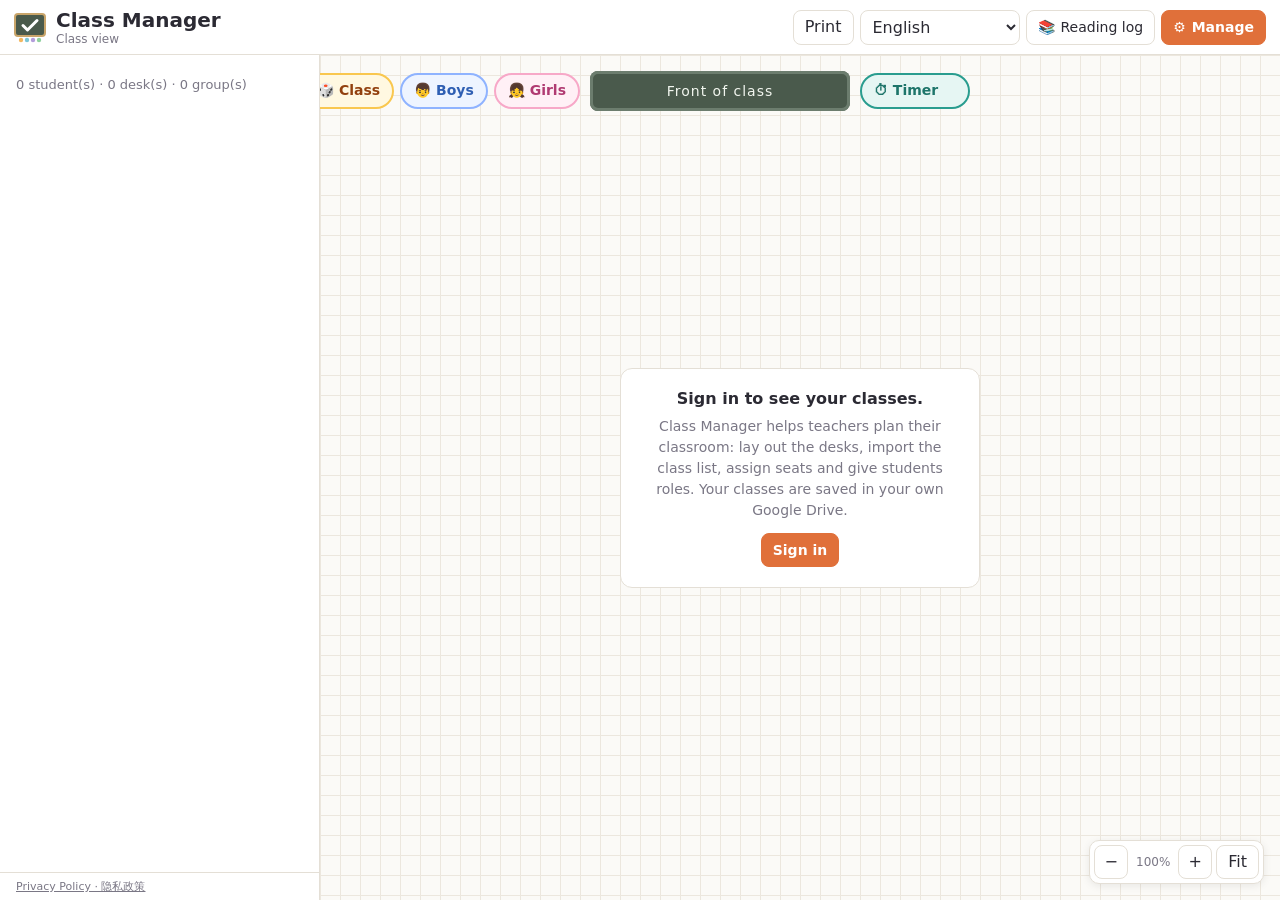
==== index.html @ 42b8cb2b "Android app: 'watch an ad to support' button (AdMob rewarded ad, test IDs) Co-Authored-By: Claude Op" ====
<!doctype html>
<html lang="zh-Hans">
<head>
  <!-- Google tag (gtag.js) -->
  <script async src="https://www.googletagmanager.com/gtag/js?id=G-LVJJ4GY9FC"></script>
  <script>
    window.dataLayer = window.dataLayer || [];
    function gtag(){dataLayer.push(arguments);}
    gtag('js', new Date());
    gtag('config', 'G-LVJJ4GY9FC');
  </script>
  <meta charset="utf-8">
  <meta name="viewport" content="width=device-width, initial-scale=1">
  <title>Class Manager</title>
  <link rel="icon" href="favicon.svg" type="image/svg+xml">
  <link rel="manifest" href="manifest.webmanifest">
  <link rel="apple-touch-icon" href="icons/maskable-192.png">
  <meta name="theme-color" content="#4a5a4b">
  <link rel="stylesheet" href="style.css?v=20261123a">
</head>
<body class="view-page">
  <header class="top">
    <div class="brand">
      <img class="logo" src="favicon.svg" alt="" width="32" height="32">
      <div><b id="brandName">Class Manager</b><small id="brandSub"></small></div>
    </div>
    <h1 id="classTitle" class="class-title view-title"></h1>
    <select id="classSel" class="cloud-only" aria-label="Class" hidden></select>
    <div class="tools">
      <button id="btnPrint"><span></span></button>
      <select id="langSel" aria-label="Language">
        <option value="en">English</option>
        <option value="zh">中文</option>
        <option value="ms">Bahasa Melayu</option>
        <option value="ta">தமிழ்</option>
      </select>
      <a id="lnkSupport" class="navbtn support" href="#" hidden>❤ <span></span></a>
      <a id="lnkReading" class="navbtn" href="readlog.html">📚 <span></span></a>
      <a id="lnkAdmin" class="navbtn primary" href="admin.html">⚙ <span></span></a>
    </div>
  </header>

  <main>
    <aside class="panel">
      <div id="side" class="side"></div>
      <footer class="foot"><a href="privacy.html">Privacy Policy · 隐私政策</a></footer>
    </aside>

    <section id="mobileMain" class="mobile-main"></section>

    <section class="stage-wrap">
      <h1 id="printTitle" class="print-title"></h1>
      <div id="stage" class="stage">
        <div id="sizer" class="sizer"><div id="board" class="board"></div></div>
      </div>
      <div id="award" class="award" role="dialog" hidden></div>
      <div id="emptyNote" class="empty-note" hidden><b></b><p></p><a id="emptySignIn" class="navbtn primary" href="login.html?next=index.html" hidden></a></div>
      <div class="zoom">
        <button id="zoomOut" class="icon" aria-label="Zoom out">−</button>
        <span id="zoomVal">100%</span>
        <button id="zoomIn" class="icon" aria-label="Zoom in">+</button>
        <button id="zoomFit"></button>
      </div>
    </section>
  </main>

  <script src="js/mobile.js?v=20261122i"></script>
  <script src="js/inapp.js?v=20261123a"></script>
  <script src="js/config.js?v=20261122i"></script>
  <script src="js/i18n.js?v=20261123a"></script>
  <script src="js/auth.js?v=20261122i"></script>
  <script src="js/sheetio.js?v=20261122i"></script>
  <script src="js/cloud.js?v=20261122i"></script>
  <script src="js/points.js?v=20261122i"></script>
  <script src="js/reading.js?v=20261122i"></script>
  <script src="js/store.js?v=20261122i"></script>
  <script src="js/layout.js?v=20261122i"></script>
  <script src="js/live.js?v=20261122i"></script>
  <script src="js/classtools.js?v=20261122i"></script>
  <script src="js/view.js?v=20261123a"></script>
</body>
</html>
---- style.css ----
:root {
  --bg: #f5f2ec;
  --panel: #ffffff;
  --ink: #2b2a33;
  --muted: #7a7785;
  --line: #e4dfd6;
  --accent: #e0703a;
  --accent-ink: #fff;
  --floor: #fbfaf7;
  --grid: #ece7de;
  --boy: #3d7fd9;
  --girl: #d9488f;
  --danger: #c8443a;
  --ok: #2f8a57;
  --warn: #b7791f;
  --radius: 10px;
  font-family: system-ui, -apple-system, "Segoe UI", "PingFang SC", "Hiragino Sans GB", "Microsoft YaHei", "Noto Sans SC", "Noto Sans Tamil", "Nirmala UI", "Latha", "Tamil Sangam MN", sans-serif;
  color: var(--ink);
}
* { box-sizing: border-box; }
html, body { height: 100%; margin: 0; }
body { background: var(--bg); display: flex; flex-direction: column; overflow: hidden; }
button, input, select, textarea { font: inherit; color: inherit; }
button {
  border: 1px solid var(--line); background: #fff; border-radius: 8px; padding: 6px 11px; cursor: pointer;
  display: inline-flex; align-items: center; gap: 6px; line-height: 1.25; min-height: 34px;
}
button:hover:not(:disabled) { border-color: #cbbfae; background: #fffaf3; }
button:disabled { opacity: .45; cursor: default; }
button.primary { background: var(--accent); color: var(--accent-ink); border-color: var(--accent); font-weight: 600; }
button.primary:hover:not(:disabled) { background: #cf6230; }
button.danger { color: var(--danger); }
button.ghostbtn { border-style: dashed; }
button.icon { min-width: 34px; justify-content: center; padding: 4px 8px; }
button.link { border: none; background: none; padding: 2px 4px; min-height: 0; color: var(--ink); text-decoration: underline dotted; }
kbd { font-size: 11px; color: var(--muted); border: 1px solid var(--line); border-radius: 4px; padding: 0 4px; }
input[type=text], input[type=password], input:not([type]), input[type=number], select, textarea {
  border: 1px solid var(--line); border-radius: 8px; padding: 6px 8px; background: #fff; min-height: 34px;
}
textarea { width: 100%; resize: vertical; }
:focus-visible { outline: 2px solid var(--accent); outline-offset: 1px; }

/* header */
.top {
  display: flex; align-items: center; gap: 14px; padding: 8px 14px; background: var(--panel);
  border-bottom: 1px solid var(--line); flex-wrap: wrap;
}
.brand { display: flex; align-items: center; gap: 10px; }
.brand b { font-size: 20px; display: block; white-space: nowrap; }
.brand small { color: var(--muted); font-size: 12px; display: block; }
.logo { display: block; width: 32px; height: 32px; flex: none; }
.class-title { flex: 1 1 140px; max-width: 320px; font-weight: 600; }
.zipbtn {
  display: inline-flex; align-items: center; gap: 4px; min-height: 34px; padding: 6px 11px; border-radius: 8px;
  border: 1px dashed #cbbfae; background: #fffaf3; color: var(--ink); text-decoration: none; font-size: 14px; white-space: nowrap;
}
.mdo { position: fixed; inset: 0; background: rgba(0,0,0,.5); display: flex; align-items: center; justify-content: center; z-index: 2000; padding: 16px; }
.mdo[hidden] { display: none; }
.mdc {
  background: linear-gradient(135deg, #fef3c7, #ffedd5); border: 4px solid #f9c74f; border-radius: 16px; padding: 24px;
  width: 100%; max-width: 420px; max-height: 90vh; overflow-y: auto; box-shadow: 0 12px 40px rgba(0,0,0,.25);
}
.mdc h3 { margin: 4px 0 10px; text-align: center; color: #92400e; font-size: 20px; }
.mdc p { margin: 0 0 8px; line-height: 1.55; }
.mdc ol { margin: 0 0 16px; padding-left: 22px; line-height: 1.7; }
.mdc ol li.note { list-style: none; margin-left: -22px; margin-top: 8px; font-size: 13px; color: var(--muted); }
.mdicon { font-size: 2.4rem; text-align: center; }
.mdbtns { display: flex; gap: 8px; justify-content: center; flex-wrap: wrap; }
.mdbtn {
  display: inline-flex; align-items: center; gap: 6px; padding: 8px 18px; border-radius: 999px; font-weight: 700;
  border: 3px solid #4b5563; background: #6b7280; color: #fff; text-decoration: none; cursor: pointer; font-size: 15px; min-height: 0;
}
.mdbtn:hover:not(:disabled) { background: #4b5563; border-color: #374151; }
.mdbtn.primary { background: #2a9d8f; border-color: #1e756a; }
.mdbtn.primary:hover { background: #1e756a; border-color: #1e756a; }
.zipbtn { cursor: pointer; }
.zipbtn:hover { border-color: var(--accent); color: var(--accent); }
.tools { display: flex; gap: 6px; margin-left: auto; flex-wrap: wrap; }

main { flex: 1; display: flex; min-height: 0; }

/* side panel */
.panel { width: 370px; flex: none; background: var(--panel); border-right: 1px solid var(--line); display: flex; flex-direction: column; min-height: 0; }
.tabs { display: grid; grid-template-columns: repeat(5, 1fr); border-bottom: 1px solid var(--line); }
.tab { border: none; border-radius: 0; border-bottom: 3px solid transparent; flex-direction: column; gap: 2px; padding: 8px 4px; font-size: 13px; background: none; }
.tab b { width: 20px; height: 20px; border-radius: 50%; background: var(--line); font-size: 12px; display: grid; place-items: center; }
.tab.active { border-bottom-color: var(--accent); font-weight: 600; }
.tab.active b { background: var(--accent); color: #fff; }
.side { flex: 1; overflow-y: auto; padding: 4px 16px 16px; }
.side section { padding: 12px 0; border-bottom: 1px solid var(--line); }
.side section:last-child { border-bottom: none; }
.side h3 { font-size: 14px; margin: 0 0 8px; display: flex; gap: 8px; align-items: baseline; }
.side h3 em { font-style: normal; font-weight: 400; color: var(--accent); font-size: 13px; }
.side h4 { font-size: 13px; margin: 10px 0 6px; color: var(--muted); }
.hint { color: var(--muted); font-size: 13px; margin: 4px 0 8px; line-height: 1.5; }
.hint.small, .small { font-size: 12px; }
.muted { color: var(--muted); font-size: 12px; }
.btnrow { display: flex; flex-wrap: wrap; gap: 6px; margin-top: 8px; }
.formrow { display: flex; flex-wrap: wrap; gap: 10px; margin: 6px 0; align-items: center; font-size: 13px; }
.formrow input[type=number] { width: 64px; margin-left: 4px; }
label.radio, label.check { display: flex; gap: 6px; align-items: flex-start; font-size: 14px; margin: 4px 0; cursor: pointer; }
label.radio input, label.check input { margin-top: 3px; }
.filebtn { position: relative; overflow: hidden; border: 1px dashed #cbbfae; border-radius: 8px; padding: 6px 11px; cursor: pointer; font-size: 14px; background: #fffaf3; }
.filebtn input { position: absolute; inset: 0; opacity: 0; cursor: pointer; }
.addrow { display: flex; gap: 6px; margin: 8px 0; }
.addrow input { flex: 1; min-width: 0; }
.spacer { flex: 1; }
.msg { margin-top: 8px; padding: 8px 10px; border-radius: 8px; font-size: 13px; line-height: 1.45; background: #f1efe9; }
.msg.ok { background: #e6f4ec; color: var(--ok); }
.msg.warn { background: #fbf0dc; color: #8a5a12; }
.msg.info { background: #e9f1fb; color: #2c5d99; }
.foot { font-size: 11px; color: var(--muted); padding: 6px 16px; border-top: 1px solid var(--line); }

ul.slist, ul.glist, ul.clist, ul.rlist { list-style: none; margin: 0; padding: 0; }
.slist li, .glist li, .clist li, .rlist li { display: flex; align-items: center; gap: 6px; padding: 4px 0; flex-wrap: wrap; font-size: 14px; }
.slist li { border-bottom: 1px dashed #efebe4; }
.slist button.icon, .glist button.icon, .clist button.icon, .rlist button.icon { min-height: 28px; min-width: 28px; padding: 2px 6px; border-color: transparent; background: none; color: var(--muted); }
.slist button.icon:hover, .clist button.icon:hover, .rlist button.icon:hover, .glist button.icon:hover { border-color: var(--line); }
.swatch { width: 14px; height: 14px; border-radius: 4px; }
.seated { color: var(--ok); font-size: 13px; }
.clist li { background: #faf8f4; border-radius: 8px; padding: 6px 8px; margin-bottom: 6px; }
.clist li.bad { background: #fdecea; }
.okmark { color: var(--ok); }
.cons-form { display: grid; gap: 6px; }
.cons-form select { width: 100%; }

.gbtn { min-height: 26px; min-width: 26px; padding: 0; justify-content: center; border-radius: 50%; font-size: 13px; font-weight: 700; }
.gbtn.gM { color: var(--boy); border-color: #b8cff2; background: #eef4fd; }
.gbtn.gF { color: var(--girl); border-color: #f2bcd7; background: #fdf0f6; }
.gbtn.gU { color: var(--muted); border-style: dashed; }

.chips { display: flex; flex-wrap: wrap; gap: 6px; }
.chip {
  display: inline-block; padding: 4px 10px; border-radius: 999px; background: #f1ede6; border: 1px solid #e3ddd2;
  cursor: grab; user-select: none; touch-action: none; font-size: 14px; max-width: 100%; overflow: hidden; text-overflow: ellipsis; white-space: nowrap;
}
.chip.gM { background: #eef4fd; border-color: #c9dbf5; }
.chip.gF { background: #fdf0f6; border-color: #f3cde0; }
.chip.picked { outline: 3px solid var(--accent); outline-offset: 1px; }
body[data-tab="layout"] .chip { cursor: default; }
.badge { display: inline-block; font-size: 11px; padding: 1px 7px; border-radius: 999px; background: #fff3d6; color: #8a5a12; border: 1px solid #f1d899; white-space: nowrap; }
.toggles { display: flex; flex-wrap: wrap; gap: 6px; }
.toggle.on { background: #fff3d6; border-color: #e5b94f; font-weight: 600; }
.picked-card { background: #fffaf3; margin: 8px -16px 0; padding: 12px 16px !important; }
dl.summary { margin: 0; display: grid; grid-template-columns: auto 1fr; gap: 6px 10px; font-size: 14px; }
dl.summary dt { font-weight: 600; }
dl.summary dd { margin: 0; display: flex; flex-wrap: wrap; gap: 4px; align-items: center; }
[data-dropzone="unseat"].drop-hover { background: #fff3e8; box-shadow: inset 0 0 0 2px var(--accent); border-radius: 8px; }

/* stage / floor */
.stage-wrap { flex: 1; position: relative; min-width: 0; min-height: 0; display: flex; flex-direction: column; }
.stage { flex: 1; min-height: 0; overflow: auto; background: var(--bg); }
.sizer { position: relative; }
.board {
  position: absolute; left: 0; top: 0; transform-origin: 0 0; background-color: var(--floor);
  background-image: linear-gradient(var(--grid) 1px, transparent 1px), linear-gradient(90deg, var(--grid) 1px, transparent 1px);
  background-size: 20px 20px; user-select: none;
}
.board.layout-mode { touch-action: none; cursor: crosshair; }
.front {
  position: absolute; top: 16px; height: 40px; border-radius: 8px; background: #4a5a4c; color: #f1f5ee;
  display: grid; place-items: center; font-size: 14px; letter-spacing: 1px; pointer-events: none;
  box-shadow: inset 0 0 0 3px #6c7d6e;
}
.desk {
  position: absolute; width: 100px; height: 64px; border-radius: 8px; background: #fff;
  border: 2px solid #c9c1b4; box-shadow: 0 2px 0 rgba(0,0,0,.06);
  display: flex; flex-direction: column; align-items: center; justify-content: center; gap: 2px; padding: 4px;
  text-align: center; overflow: hidden; touch-action: none;
}
.desk.grouped { border-color: var(--gc); background: color-mix(in srgb, var(--gc) 14%, #fff); }
.layout-mode .desk { cursor: move; }
.seat-mode .desk { cursor: pointer; }
.desk.sel { box-shadow: 0 0 0 3px var(--accent), 0 4px 10px rgba(0,0,0,.12); z-index: 2; }
.dragging .desk.sel { opacity: .85; }
.desk.empty::after { content: ''; width: 26px; height: 6px; border-radius: 3px; background: #e3ddd2; }
.desk.gM .dname { color: #1f4f96; }
.desk.gF .dname { color: #9b2463; }
.desk.gM::before, .desk.gF::before { content: ''; position: absolute; left: 0; top: 0; bottom: 0; width: 5px; }
.desk.gM::before { background: var(--boy); }
.desk.gF::before { background: var(--girl); }
.dname { font-size: 14px; font-weight: 600; line-height: 1.15; word-break: break-word; display: -webkit-box; -webkit-line-clamp: 2; -webkit-box-orient: vertical; overflow: hidden; }
.dname.long { font-size: 12px; }
.dname.xlong { font-size: 10.5px; }
.dbadges { display: flex; gap: 2px; flex-wrap: wrap; justify-content: center; max-height: 18px; overflow: hidden; }
.dbadges .badge { font-size: 10px; padding: 0 5px; }
.desk.picked { box-shadow: 0 0 0 4px var(--accent); z-index: 2; }
.desk.broken { border-color: var(--danger) !important; border-style: dashed; }
.desk.drop-hover { box-shadow: 0 0 0 4px #ffb27a; transform: scale(1.04); z-index: 3; }
.gframe { position: absolute; border-radius: 12px; border: 2px dashed var(--gc); background: color-mix(in srgb, var(--gc) 8%, transparent); pointer-events: none; }
.glabel {
  position: absolute; height: 22px; padding: 1px 9px; border-radius: 6px 6px 0 0; font-size: 12px; font-weight: 600;
  background: var(--gc); color: #2b2a33; white-space: nowrap;
}
.layout-mode .glabel { cursor: move; }
.seat-mode .glabel { pointer-events: none; }
.marquee { position: absolute; border: 1.5px dashed var(--accent); background: rgba(224,112,58,.08); pointer-events: none; z-index: 5; }
.ghost {
  position: fixed; z-index: 1000; pointer-events: none; transform: translate(-50%, -120%);
  background: #fff; border: 2px solid var(--accent); border-radius: 999px; padding: 5px 12px; font-weight: 600;
  box-shadow: 0 6px 16px rgba(0,0,0,.18); white-space: nowrap;
}
.ghost.gM { border-color: var(--boy); } .ghost.gF { border-color: var(--girl); }
body.name-dragging, body.name-dragging * { cursor: grabbing !important; }

.zoom { position: absolute; right: 16px; bottom: 16px; display: flex; gap: 4px; align-items: center; background: #fff; border: 1px solid var(--line); border-radius: 10px; padding: 4px; box-shadow: 0 2px 8px rgba(0,0,0,.08); }
.zoom span { font-size: 12px; min-width: 42px; text-align: center; color: var(--muted); }
.print-title { display: none; }

/* page links, signed-in user */
a.brand { color: inherit; text-decoration: none; }
.navbtn {
  display: inline-flex; align-items: center; gap: 6px; min-height: 34px; padding: 6px 11px; border-radius: 8px;
  border: 1px solid var(--line); background: #fff; color: var(--ink); text-decoration: none; font-size: 14px; white-space: nowrap;
}
.navbtn:hover { border-color: #cbbfae; background: #fffaf3; }
.navbtn.primary { background: var(--accent); color: var(--accent-ink); border-color: var(--accent); font-weight: 600; }
.navbtn.primary:hover { background: #cf6230; }
.user { display: flex; align-items: center; gap: 6px; }
.user .muted { font-size: 13px; white-space: nowrap; }

/* sign-in / create account */
body.page-scroll { overflow: auto; }
.auth-main { flex: 1; display: flex; align-items: flex-start; justify-content: center; padding: 40px 16px; }
.auth-card {
  width: 100%; max-width: 380px; background: var(--panel); border: 1px solid var(--line); border-radius: 14px;
  padding: 24px; display: flex; flex-direction: column; gap: 14px; box-shadow: 0 4px 18px rgba(0,0,0,.05);
}
.auth-card h2 { margin: 0 0 4px; font-size: 20px; }
.field { display: flex; flex-direction: column; gap: 4px; font-size: 14px; font-weight: 600; }
.field[hidden] { display: none; }
.field input { width: 100%; font-weight: 400; }
.field .hint { margin: 0; font-weight: 400; }
button.wide { width: 100%; justify-content: center; min-height: 40px; }
.auth-card button.link { align-self: center; color: var(--accent); }
.auth-card .msg { margin: 0; }
.auth-card > .hint { margin: 0; text-align: center; }

/* class view (index.html) */
.view-title { margin: 0; font-size: 18px; flex: 1 1 180px; max-width: none; overflow: hidden; text-overflow: ellipsis; white-space: nowrap; }
.view-page .board .desk { cursor: default; }
.view-title:empty { display: none; }
.view-page .panel { width: 320px; }
.chip.static { cursor: default; }
ul.vgroups { list-style: none; margin: 0; padding: 0; display: grid; gap: 10px; }
.vgname { display: flex; align-items: center; gap: 6px; font-weight: 600; font-size: 14px; margin-bottom: 6px; }
.empty-note {
  position: absolute; top: 50%; left: 50%; transform: translate(-50%, -50%); text-align: center; max-width: 360px;
  background: var(--panel); border: 1px solid var(--line); border-radius: 12px; padding: 20px 24px;
}
.empty-note[hidden] { display: none; }
.empty-note p { margin: 8px 0 0; color: var(--muted); font-size: 14px; line-height: 1.5; }

/* Google Drive sync */
.cloudbar { display: none; align-items: center; gap: 6px; }
body.cloud-on .cloudbar { display: flex; }
#classSel { max-width: 200px; }
.sync { font-size: 12px; color: var(--muted); white-space: nowrap; }
.sync.saved { color: var(--ok); }
.sync.saved::before { content: '✓ '; }
.sync.error { color: var(--danger); }
.gbtn-wrap { display: flex; justify-content: center; min-height: 44px; }
.empty-note .navbtn { margin-top: 12px; }

/* small screens: panel goes below the floor */
@media (max-width: 820px) {
  main { flex-direction: column; }
  .panel { order: 2; width: auto; height: 46vh; border-right: none; border-top: 1px solid var(--line); }
  .top { gap: 6px; padding: 6px 10px; }
  .brand small { display: none; }
  .class-title { order: 3; max-width: none; flex-basis: 100%; min-height: 30px; padding: 3px 8px; }
  .tools { margin-left: 0; gap: 4px; }
  .navbtn { min-height: 30px; padding: 3px 7px; font-size: 13px; }
  .user .muted { display: none; }
  .view-page .panel { width: auto; }
  .tools button, .tools select, .zipbtn { min-height: 30px; padding: 3px 7px; font-size: 13px; }
  .zoom { right: 8px; bottom: 8px; }
  .zoom button { min-height: 28px; padding: 2px 8px; font-size: 13px; }
}

@media print {
  @page { size: landscape; margin: 10mm; }
  body { overflow: visible; background: #fff; height: auto; }
  .top, .panel, .zoom, .empty-note, .cloudbar { display: none !important; }
  main, .stage-wrap, .stage { display: block; overflow: visible; height: auto; background: #fff; }
  .print-title { display: block; font-size: 20px; margin: 0 0 8px; text-align: center; }
  .board { background: #fff !important; position: relative; }
  .desk, .glabel, .gframe, .front { -webkit-print-color-adjust: exact; print-color-adjust: exact; }
  .desk.sel, .desk.picked { box-shadow: none; }
  .desk.broken { border-style: solid; }
}
.gsign {
  align-self: center; gap: 10px; padding: 10px 22px; border-radius: 999px; border: 1px solid #dadce0; background: #fff;
  font-weight: 600; font-size: 15px; color: #3c4043; min-height: 44px;
}
.gsign:hover:not(:disabled) { background: #f8f9fa; border-color: #c6c9cc; }
/* privacy policy */
.doc { flex: 1; max-width: 760px; margin: 0 auto; padding: 24px 16px 48px; line-height: 1.65; }
.doc h1 { font-size: 24px; margin: 8px 0 4px; }
.doc h2 { font-size: 17px; margin: 22px 0 6px; }
.doc ul { padding-left: 22px; }
.doc a { color: var(--accent); }
.doc hr { border: none; border-top: 1px solid var(--line); margin: 36px 0; }
.auth-card .privacy { text-align: center; font-size: 12px; }
.auth-card .privacy a { color: var(--muted); }
.foot a { color: var(--muted); }

/* points */
ul.plist { list-style: none; margin: 0; padding: 0; display: grid; gap: 6px; }
.plist li { display: flex; align-items: center; gap: 6px; }
.plist .pname { flex: 1; min-width: 0; width: 0; }
.plist .ppts { width: 56px; flex: none; }
.plist button.icon.danger { flex: none; min-width: 28px; padding: 2px 6px; border-color: transparent; background: none; }
.ppts { width: 64px; text-align: center; }
.picon { font-size: 18px; line-height: 1; }
button.picon { min-width: 36px; padding: 2px 6px; }
.addrow .ppts { flex: none; }
ol.lboard { list-style: none; margin: 0; padding: 0; max-height: 320px; overflow-y: auto; }
.lboard li { display: flex; align-items: center; gap: 8px; padding: 5px 6px; border-radius: 8px; font-size: 14px; }
.lboard li:nth-child(odd) { background: #faf8f4; }
.lboard .rank { width: 22px; text-align: center; color: var(--muted); font-size: 12px; }
.lboard .tot { font-variant-numeric: tabular-nums; }
.lboard li.top1 { background: #fff3d6; } .lboard li.top1 .rank { color: #b7791f; }
.lboard li.top2 { background: #eef1f5; }
.lboard li.top3 { background: #f8ece3; }
ul.istats, ul.recent { list-style: none; margin: 0; padding: 0; display: grid; gap: 8px; font-size: 14px; }
.istats .muted { font-size: 12px; margin-top: 2px; }
.recent li { display: flex; align-items: center; gap: 8px; }
.recent button.icon { min-height: 26px; min-width: 26px; padding: 0 6px; border-color: transparent; background: none; color: var(--muted); }
.recent button.icon:hover { border-color: var(--line); }
.pos { color: var(--ok); } .neg { color: var(--danger); }

.view-page .board .desk:not(.empty) { cursor: pointer; }
.view-page .board .desk:not(.empty):hover { box-shadow: 0 0 0 3px rgba(224,112,58,.35); }
.dscore {
  position: absolute; top: -9px; right: -9px; min-width: 24px; height: 24px; padding: 0 6px; border-radius: 12px;
  background: var(--accent); color: #fff; font-size: 12px; font-weight: 700; display: grid; place-items: center;
  box-shadow: 0 1px 3px rgba(0,0,0,.2); font-variant-numeric: tabular-nums;
}
.dscore.neg { background: var(--danger); }
.fly { position: absolute; left: 50%; top: 0; transform: translate(-50%, 0); font-weight: 800; font-size: 22px; pointer-events: none; animation: fly 1.1s ease-out forwards; text-shadow: 0 1px 0 #fff; }
@keyframes fly { to { transform: translate(-50%, -48px); opacity: 0; } }
.award {
  position: absolute; z-index: 50; width: 280px; max-width: calc(100% - 16px); background: var(--panel); border: 1px solid var(--line);
  border-radius: 12px; box-shadow: 0 10px 30px rgba(0,0,0,.18); padding: 10px;
}
.award[hidden] { display: none; }
.award-head { display: flex; align-items: center; gap: 8px; margin-bottom: 8px; flex-wrap: wrap; }
.award-head b { flex: 1 1 auto; }
.award-head .muted { font-size: 12px; }
.award-head button.icon { min-height: 26px; min-width: 26px; padding: 0; border-color: transparent; }
.award-items { display: grid; gap: 6px; }
.award-items button { width: 100%; justify-content: flex-start; gap: 8px; min-height: 40px; }
.award-items button span:nth-child(2) { flex: 1; text-align: left; }
@media print { .dscore, .award, .fly { display: none !important; } }
.view-page .board .desk { overflow: visible; }
button.ptarget { flex: none; min-height: 30px; padding: 2px 8px; font-size: 12px; border-radius: 999px; background: #eef4fd; color: #2c5d99; border-color: #b8cff2; }
button.ptarget.grp { background: #fff3d6; color: #8a5a12; border-color: #f1d899; }
.view-page .board .glabel { pointer-events: auto; cursor: pointer; }
.view-page .board .glabel:hover { filter: brightness(.95); box-shadow: 0 0 0 3px rgba(224,112,58,.35); }

/* reading check-in */
.reading-main { flex: 1; display: grid; grid-template-columns: minmax(0, 1fr) 340px; gap: 16px; padding: 16px; align-items: start; max-width: 1280px; width: 100%; margin: 0 auto; }
.rcard { background: var(--panel); border: 1px solid var(--line); border-radius: 14px; padding: 16px; margin-bottom: 16px; }
.rcard h2 { font-size: 17px; margin: 0 0 6px; color: #6d3fc4; }
.empty-card { text-align: center; padding: 32px 20px; }
.empty-card p { color: var(--muted); line-height: 1.5; }
.rrow { display: flex; align-items: center; gap: 12px; flex-wrap: wrap; background: #faf8f4; border: 1px solid var(--line); border-radius: 12px; padding: 8px 10px; margin-top: 8px; }
.rname { display: flex; align-items: center; gap: 8px; min-width: 120px; }
.rav { width: 30px; height: 30px; border-radius: 50%; background: linear-gradient(135deg, #9b5de5, #f15bb5); color: #fff; display: inline-grid; place-items: center; font-weight: 700; font-size: 14px; flex: none; }
.rav.gM { background: linear-gradient(135deg, #5b8def, #3d7fd9); } .rav.gF { background: linear-gradient(135deg, #f17fb5, #d9488f); }
.rbooks { display: flex; gap: 4px; flex-wrap: wrap; flex: 1; }
.rbk { width: 34px; height: 34px; min-height: 0; padding: 0; justify-content: center; border-radius: 8px; border: 2px solid #e5e2dc; background: #f3f1ed; font-size: 15px; filter: grayscale(1); opacity: .55; transition: transform .15s; }
.rbk:hover:not(:disabled) { transform: scale(1.1); border-color: #fcd34d; background: #fff8e1; }
.rbk.on { background: linear-gradient(135deg, #fbbf24, #f97316); border-color: #f59e0b; filter: none; opacity: 1; }
.rbk.pop { animation: rpop .3s; } @keyframes rpop { 50% { transform: scale(1.25); } }
.rmed { background: #fef3c7; border: 1px solid #fcd34d; border-radius: 999px; padding: 3px 12px; color: #b45309; white-space: nowrap; font-size: 14px; }
.rsts { display: grid; grid-template-columns: repeat(2, 1fr); gap: 8px; margin-top: 8px; }
.rst { border-radius: 12px; padding: 10px; text-align: center; font-size: 12px; background: color-mix(in srgb, var(--c) 12%, #fff); color: var(--c); }
.rsn { font-size: 24px; font-weight: 800; }
ol.rrank { list-style: none; margin: 8px 0 0; padding: 0; display: grid; gap: 4px; }
.rrank li { display: flex; align-items: center; gap: 8px; padding: 6px 8px; border-radius: 8px; font-size: 14px; flex-wrap: wrap; }
.rrank li:nth-child(odd) { background: #faf8f4; }
.rrank .medal { width: 28px; text-align: center; }
.rrank .muted { font-size: 12px; }
#toast { position: fixed; top: 16px; left: 50%; transform: translate(-50%, -90px); background: #2a9d8f; color: #fff; padding: 10px 18px; border-radius: 999px; font-weight: 700; box-shadow: 0 6px 20px rgba(0,0,0,.15); transition: transform .3s; z-index: 2100; }
#toast.show { transform: translate(-50%, 0); }
@media (max-width: 900px) { .reading-main { grid-template-columns: 1fr; padding: 10px; } }
@media (max-width: 640px) {
  .rrow { display: grid; grid-template-columns: 1fr auto; gap: 8px; }
  .rbk { width: 100%; height: 30px; }
  .rbooks { display: grid; grid-template-columns: repeat(10, 1fr); grid-column: 1 / -1; grid-row: 2; gap: 3px; }
}

/* view page: lucky draw (left of the front) and timer (right of the front) */
.fside { position: absolute; top: 16px; height: 40px; display: flex; align-items: center; gap: 6px; }
.fleft { justify-content: flex-end; }
.fsbtn { height: 36px; padding: 0 12px; border-radius: 999px; font-size: 14px; font-weight: 700; white-space: nowrap; border: 2px solid #f9c74f; background: #fff8e1; color: #92400e; cursor: pointer; }
.fsbtn:hover { background: #fef3c7; transform: translateY(-1px); }
.fsbtn[data-fdraw="M"] { border-color: #8fb3ff; background: #eef4ff; color: #2f5fb3; }
.fsbtn[data-fdraw="F"] { border-color: #f7a8c8; background: #fff0f6; color: #b03a72; }
.fsbtn.ctimer { border-color: #2A9D8F; background: #e6f6f3; color: #1e756a; font-variant-numeric: tabular-nums; min-width: 110px; }
.fsbtn.ctimer.crun { background: linear-gradient(135deg, #2A9D8F, #457B9D); color: #fff; }
.cdone { animation: cblink 1s infinite; } @keyframes cblink { 50% { opacity: .4; } }
.fsbtn.ctimer.cdone { background: #E63946; border-color: #b72f3a; color: #fff; }
.ctcard { max-width: 440px; }
.cthead { display: flex; align-items: center; justify-content: space-between; gap: 8px; margin-bottom: 8px; }
.cthead h3 { margin: 0; text-align: left; }
.dshow { margin: 8px auto 6px; min-height: 120px; border-radius: 16px; background: #fff; border: 3px dashed #f9c74f; display: grid; place-items: center; padding: 12px; }
.dname-big { font-size: clamp(2rem, 9vw, 3.2rem); font-weight: 900; color: #1F2937; text-align: center; word-break: break-word; }
.dshow.rolling .dname-big { color: #9a8f80; }
.dshow.done { border-style: solid; animation: dpop .45s; }
.dshow.done.gM { border-color: #8fb3ff; } .dshow.done.gF { border-color: #f7a8c8; }
@keyframes dpop { 0% { transform: scale(.85); } 60% { transform: scale(1.06); } 100% { transform: scale(1); } }
.dnote { text-align: center; color: #92400e; font-size: 13px; min-height: 1.4em; }
.linkbtn { background: none; border: 0; color: #92400e; text-decoration: underline; cursor: pointer; font-size: 13px; padding: 0; min-height: 0; }
.mdbtn:disabled { opacity: .5; cursor: default; }
.cring { --p: 360deg; width: min(240px, 66vw); aspect-ratio: 1; margin: 8px auto 16px; border-radius: 50%; background: conic-gradient(#2A9D8F var(--p), #E5E7EB 0); display: flex; align-items: center; justify-content: center; }
.cdisp { width: 84%; aspect-ratio: 1; border-radius: 50%; background: #fff; display: flex; align-items: center; justify-content: center; font-size: clamp(2.4rem, 11vw, 3.4rem); font-weight: 900; color: #1F2937; font-variant-numeric: tabular-nums; animation: none; }
.cdisp.cdone { color: #E63946; font-size: clamp(1.8rem, 8vw, 2.4rem); animation: cblink 1s infinite; }
.crow { display: flex; justify-content: center; align-items: center; flex-wrap: wrap; gap: 6px; margin-bottom: 10px; }
.cnum { width: 72px; text-align: center; font-weight: 800; }
.cpre { border: 2px solid #2A9D8F; background: #CCFBF1; color: #1e756a; border-radius: 999px; padding: 4px 12px; font-weight: 700; min-height: 0; }
.cpre.on { background: #2A9D8F; color: #fff; }
@media print { .fside { display: none; } }

/* points statistics pop-up */
.sbtns { display: grid; grid-template-columns: repeat(3, 1fr); gap: 6px; }
.sbtns button { font-size: 12px; padding: 6px 4px; min-height: 34px; line-height: 1.25; justify-content: center; text-align: center; }
select.lbfilter { width: 100%; margin: 0 0 8px; }
.lboard li[data-prog] { cursor: pointer; }
.lboard li[data-prog]:hover { outline: 2px solid #f9c74f; }
.muted.small, .lboard .small { font-size: 12px; }
.statscard { max-width: min(920px, 96vw); background: #fffdf8; border-color: #f4a261; }
.stabs { display: flex; gap: 6px; flex-wrap: wrap; margin-bottom: 12px; }
.stabs button { border-radius: 999px; font-weight: 700; }
.stabs button.on { background: #f4a261; border-color: #e07b2e; color: #fff; }
ul.istats.big { gap: 10px; }
.istats.big li { display: flex; align-items: center; gap: 10px; background: #faf6ee; border-radius: 10px; padding: 8px 10px; }
.istats.big li > div { flex: 1; }
.istats.big .picon { font-size: 22px; }
.mtx { overflow: auto; max-height: 60vh; border: 1px solid var(--line); border-radius: 10px; background: #fff; }
.mtx table { border-collapse: collapse; font-size: 13px; min-width: 100%; }
.mtx th, .mtx td { padding: 6px 8px; text-align: center; border-bottom: 1px solid #f0ebe2; white-space: nowrap; }
.mtx th { position: sticky; top: 0; background: #fdf1e3; z-index: 1; font-size: 12px; }
.mtx th small { display: block; font-weight: 600; max-width: 90px; overflow: hidden; text-overflow: ellipsis; margin: 0 auto; }
.mtx td small { display: block; font-size: 11px; color: var(--muted); }
.mtx td.hasv { background: #fff7e0; font-weight: 700; }
.mtx td:first-child, .mtx th:first-child { position: sticky; left: 0; background: #fffaf2; text-align: left; z-index: 2; }
.mtx th:first-child { z-index: 3; background: #fdf1e3; }
.mtx .tcol { background: #eef8f6; font-weight: 800; }
.mtx tr.trow td { font-weight: 800; background: #f6f1e8; }
.proghead { display: flex; align-items: center; gap: 10px; margin-bottom: 10px; }
.proghead select { flex: 1; margin: 0; }
.scb { background: #fef3c7; border: 1px solid #fcd34d; color: #b45309; border-radius: 999px; padding: 4px 12px; white-space: nowrap; }

/* ---------- mobile version (html.mobile, set by js/mobile.js) ---------- */
.mobile-main { display: none; }
.mobile .view-page main > .panel, .mobile .view-page .stage-wrap { display: none; }
.mobile .view-page main { display: block; overflow-y: auto; }
.mobile .mobile-main { display: block; padding: 10px 12px 24px; max-width: 640px; margin: 0 auto; }
.mobile #btnPrint { display: none; }
.mcard { background: var(--panel); border: 1px solid var(--line); border-radius: 12px; padding: 16px; text-align: center; }
.mdraw { display: flex; gap: 6px; margin-bottom: 10px; }
.mdraw .fsbtn { flex: 1; padding: 0 6px; height: 42px; }
.mseg { display: flex; background: #efe9df; border-radius: 999px; padding: 3px; margin-bottom: 6px; }
.mseg button { flex: 1; border: 0; background: none; border-radius: 999px; font-weight: 700; min-height: 36px; }
.mseg button.on { background: #fff; box-shadow: 0 1px 3px rgba(0,0,0,.12); color: var(--accent); }
ul.mlist { list-style: none; margin: 0; padding: 0; display: grid; gap: 6px; }
.mlist > li { display: flex; align-items: center; gap: 10px; background: #fff; border: 1px solid var(--line); border-left: 5px solid #c9c1b4; border-radius: 10px; padding: 10px 12px; cursor: pointer; }
.mlist > li.gM { border-left-color: #3d7fd9; } .mlist > li.gF { border-left-color: #d9488f; }
.mlist > li:active { background: #fff7e0; }
.mgroups > li { border-left-color: var(--gc); background: color-mix(in srgb, var(--gc) 10%, #fff); }
.mgroups > li > div { flex: 1; min-width: 0; }
.mname { font-weight: 700; flex: 1; min-width: 0; overflow: hidden; text-overflow: ellipsis; white-space: nowrap; }
.mscore { min-width: 36px; text-align: center; background: var(--accent); color: #fff; border-radius: 999px; padding: 2px 8px; font-variant-numeric: tabular-nums; }
.mscore.neg { background: var(--danger, #c0392b); }
.mh { font-size: 14px; margin: 16px 0 6px; }
.mobile #award { position: fixed; left: 8px !important; right: 8px; top: auto !important; bottom: 8px; width: auto; max-width: none; max-height: 70vh; overflow-y: auto; z-index: 1500; box-shadow: 0 -6px 30px rgba(0,0,0,.25); }
.mobile .award-items button { min-height: 44px; }
/* reading log on a phone */
.mobile .reading-main { grid-template-columns: 1fr; padding: 8px; }
.mobile #readSide { display: none; }
.mread > li { display: block; padding: 0; cursor: default; border-left-width: 1px; }
.mrow { display: flex; align-items: center; }
.mname-btn { flex: 1; min-width: 0; display: flex; align-items: center; gap: 8px; border: 0; background: none; padding: 8px 10px; text-align: left; justify-content: flex-start; }
.mplus { width: 48px; height: 48px; margin: 4px 6px; border-radius: 50%; font-size: 26px; font-weight: 800; padding: 0; justify-content: center; background: linear-gradient(135deg, #fbbf24, #f97316); color: #fff; border: 0; flex: none; }
.mplus:active { transform: scale(.92); }
.mdetail { padding: 0 10px 10px; }
.mdetail .rbooks { display: grid; grid-template-columns: repeat(10, 1fr); gap: 3px; }
.mdetail .rbk { width: 100%; height: 30px; }
.mread > li.open { background: #fffaf0; }

/* 安卓应用里的「支持作者」按钮 */
.navbtn.support { color: #c2185b; }
.navbtn.support[hidden] { display: none; }
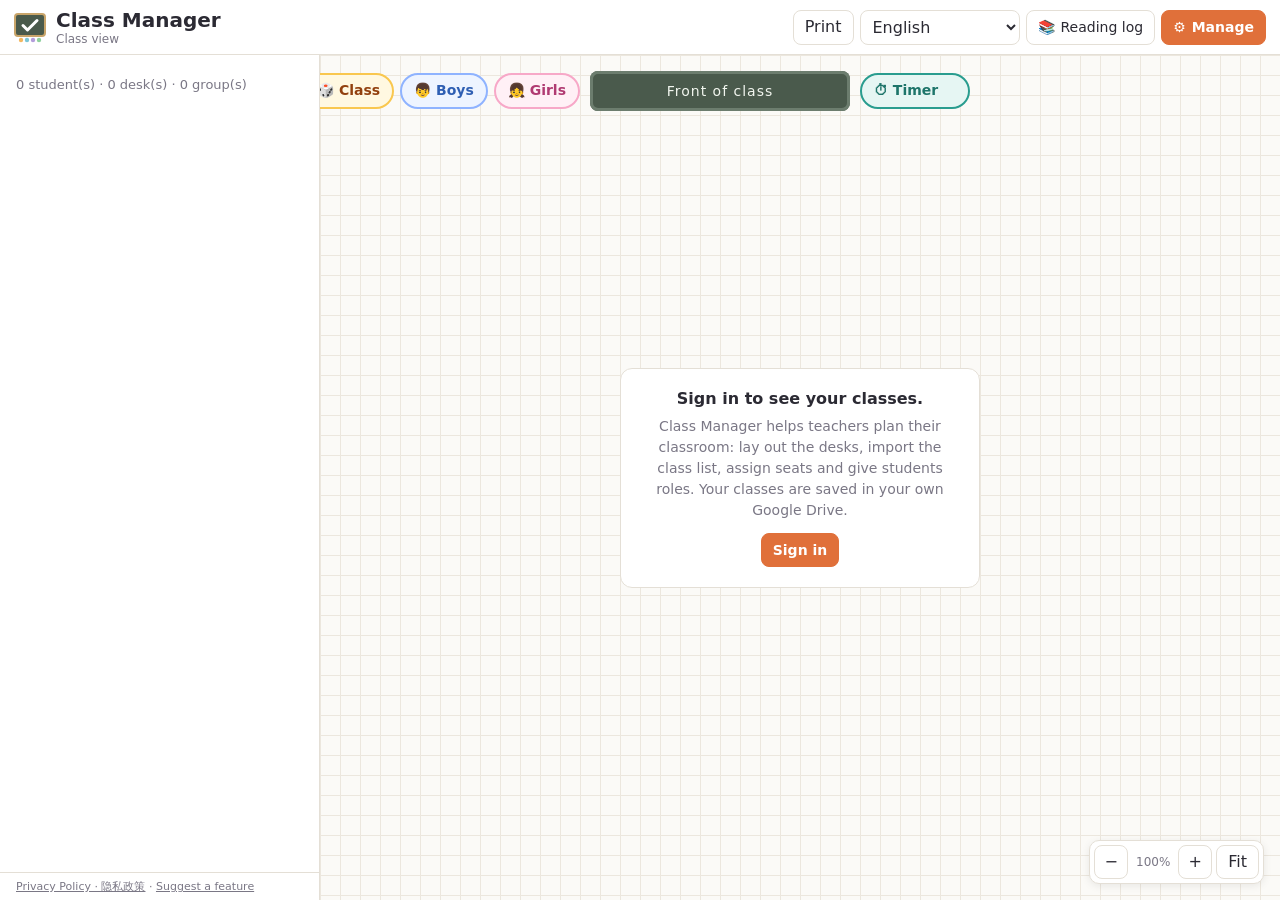
==== commit 988aed01: "Add a subtle feature request link Links to https://mrwengkb.github.io/FeatureReq/?app=classmanager  " ====
--- a/index.html
+++ b/index.html
@@ -16,7 +16,7 @@
   <link rel="manifest" href="manifest.webmanifest">
   <link rel="apple-touch-icon" href="icons/maskable-192.png">
   <meta name="theme-color" content="#4a5a4b">
-  <link rel="stylesheet" href="style.css?v=20261123a">
+  <link rel="stylesheet" href="style.css?v=20261126d">
 </head>
 <body class="view-page">
   <header class="top">
@@ -43,7 +43,7 @@
   <main>
     <aside class="panel">
       <div id="side" class="side"></div>
-      <footer class="foot"><a href="privacy.html">Privacy Policy · 隐私政策</a></footer>
+      <footer class="foot"><a href="privacy.html">Privacy Policy · 隐私政策</a> · <a id="lnkFeedback" href="https://mrwengkb.github.io/FeatureReq/?app=ClassManager" target="_blank" rel="noopener">Suggest a feature</a></footer>
     </aside>
 
     <section id="mobileMain" class="mobile-main"></section>
@@ -66,17 +66,20 @@
 
   <script src="js/mobile.js?v=20261122i"></script>
   <script src="js/inapp.js?v=20261123a"></script>
-  <script src="js/config.js?v=20261122i"></script>
-  <script src="js/i18n.js?v=20261123a"></script>
+  <script src="js/config.js?v=20261123b"></script>
+  <script src="js/version.js?v=20261126d"></script>
+  <script src="js/i18n.js?v=20261128a"></script>
   <script src="js/auth.js?v=20261122i"></script>
-  <script src="js/sheetio.js?v=20261122i"></script>
-  <script src="js/cloud.js?v=20261122i"></script>
-  <script src="js/points.js?v=20261122i"></script>
+  <script src="js/sheetio.js?v=20261126c"></script>
+  <script src="js/studentdata.js?v=20261126a"></script>
+  <script src="js/cloud.js?v=20261126c"></script>
+  <script src="js/points.js?v=20261126b"></script>
   <script src="js/reading.js?v=20261122i"></script>
-  <script src="js/store.js?v=20261122i"></script>
+  <script src="js/store.js?v=20261126b"></script>
   <script src="js/layout.js?v=20261122i"></script>
-  <script src="js/live.js?v=20261122i"></script>
+  <script src="js/notices.js?v=20261126b"></script>
+  <script src="js/live.js?v=20261126c"></script>
   <script src="js/classtools.js?v=20261122i"></script>
-  <script src="js/view.js?v=20261123a"></script>
+  <script src="js/view.js?v=20261128a"></script>
 </body>
 </html>
--- a/style.css
+++ b/style.css
@@ -81,7 +81,7 @@
 
 /* side panel */
 .panel { width: 370px; flex: none; background: var(--panel); border-right: 1px solid var(--line); display: flex; flex-direction: column; min-height: 0; }
-.tabs { display: grid; grid-template-columns: repeat(5, 1fr); border-bottom: 1px solid var(--line); }
+.tabs { display: grid; grid-template-columns: repeat(6, 1fr); border-bottom: 1px solid var(--line); }
 .tab { border: none; border-radius: 0; border-bottom: 3px solid transparent; flex-direction: column; gap: 2px; padding: 8px 4px; font-size: 13px; background: none; }
 .tab b { width: 20px; height: 20px; border-radius: 50%; background: var(--line); font-size: 12px; display: grid; place-items: center; }
 .tab.active { border-bottom-color: var(--accent); font-weight: 600; }
@@ -494,3 +494,160 @@
 /* 安卓应用里的「支持作者」按钮 */
 .navbtn.support { color: #c2185b; }
 .navbtn.support[hidden] { display: none; }
+
+/* student view: teacher side */
+.svsec .btnrow { flex-wrap: wrap; }
+.svmodal .mdc { background: #fff; border: 1px solid var(--line); max-width: 380px; width: 100%; text-align: center; }
+.svmodal .mdc h3 { color: var(--ink); }
+.svqr svg { display: block; width: 100%; height: auto; }
+.svmodal .svqr { width: 220px; margin: 0 auto 8px; }
+.svurl { width: 100%; font-size: 12px; margin: 6px 0 10px; }
+.svmodal .mdbtns { flex-wrap: wrap; }
+.svprint { position: fixed; inset: 0; z-index: 2500; background: #fff; overflow: auto; }
+.svbar { position: sticky; top: 0; display: flex; align-items: center; gap: 10px; padding: 10px 14px; background: var(--panel); border-bottom: 1px solid var(--line); flex-wrap: wrap; }
+.svbar .spacer { flex: 1; }
+.svcards { display: grid; grid-template-columns: repeat(auto-fill, minmax(300px, 1fr)); gap: 10px; padding: 14px; }
+.svcard { display: flex; align-items: center; gap: 12px; border: 1px dashed #b9b2a6; border-radius: 10px; padding: 10px; break-inside: avoid; page-break-inside: avoid; }
+.svcard .svqr { width: 120px; flex: none; }
+.svinfo { display: flex; flex-direction: column; gap: 4px; min-width: 0; }
+.svinfo b { font-size: 20px; }
+.svinfo span { color: var(--muted); font-size: 14px; }
+.svinfo small { font-size: 11px; color: var(--muted); line-height: 1.4; }
+@media print {
+  body.svprinting { overflow: visible; height: auto; display: block; }
+  body.svprinting > :not(.svprint) { display: none !important; }
+  body.svprinting .svprint { position: static; overflow: visible; }
+  body.svprinting .svbar { display: none; }
+  body.svprinting .svcards { grid-template-columns: repeat(2, 1fr); padding: 0; }
+}
+
+/* student view: login.html */
+.stu-login { border-top: 1px solid var(--line); padding-top: 14px; display: flex; flex-direction: column; gap: 10px; }
+.stu-login h3 { margin: 0; font-size: 17px; text-align: center; }
+.stu-login .hint { margin: 0; text-align: center; }
+.stu-login form { display: flex; gap: 6px; }
+.stu-login input { flex: 1; min-width: 0; }
+.stu-login .msg { margin: 0; }
+.stu-scan video { width: 100%; border-radius: 10px; background: #000; display: block; }
+.stu-login .navbtn { justify-content: center; }
+
+/* student view: student.html */
+.stu-main { flex: 1; display: flex; justify-content: center; padding: 16px; }
+#stuMain { width: 100%; max-width: 520px; display: flex; flex-direction: column; gap: 12px; }
+.stu-card { background: var(--panel); border: 1px solid var(--line); border-radius: 14px; padding: 14px 16px; box-shadow: 0 2px 10px rgba(0,0,0,.04); }
+.stu-card h3 { margin: 0 0 8px; font-size: 15px; color: var(--muted); font-weight: 600; }
+.stu-center { text-align: center; }
+.stu-card.stu-center { display: flex; flex-direction: column; align-items: center; gap: 10px; }
+.stu-card .muted { font-size: 14px; }
+.stu-hello { text-align: center; }
+.stu-name { font-size: 26px; font-weight: 700; }
+.stu-roles { display: flex; gap: 6px; justify-content: center; flex-wrap: wrap; margin-top: 6px; }
+.stu-points { text-align: center; }
+.stu-big { font-size: 52px; font-weight: 800; color: var(--accent); line-height: 1.1; }
+.stu-gname { font-size: 20px; font-weight: 700; margin-bottom: 2px; }
+ul.stu-list, ul.stu-days { list-style: none; margin: 0; padding: 0; display: grid; gap: 6px; }
+.stu-list li, .stu-dhead { display: flex; align-items: center; gap: 8px; }
+.stu-list .spacer, .stu-dhead .spacer { flex: 1; }
+.stu-ic { font-size: 20px; }
+.stu-days li { border-top: 1px solid var(--line); padding-top: 6px; }
+.stu-days li:first-child { border-top: none; padding-top: 0; }
+.stu-dits { display: flex; flex-wrap: wrap; gap: 4px 12px; font-size: 13px; color: var(--muted); margin-top: 2px; }
+.stu-books { display: flex; gap: 2px; font-size: 22px; margin-bottom: 6px; flex-wrap: wrap; }
+.stu-books span { filter: grayscale(1); opacity: .3; }
+.stu-books span.on { filter: none; opacity: 1; }
+.student-page .tools { margin-left: auto; }
+.student-page .top, .stu-main { flex: none; }
+.student-page { height: auto; min-height: 100%; }
+
+/* announcements / homework (Manage → Notices, and the student page) */
+.seg { display: inline-flex; border: 1px solid var(--line); border-radius: 8px; overflow: hidden; margin: 2px 0 8px; flex-wrap: wrap; }
+.seg label { padding: 5px 11px; font-size: 13px; cursor: pointer; background: #fff; border-right: 1px solid var(--line); }
+.seg label:last-child { border-right: none; }
+.seg label.on { background: #fff3e8; color: var(--accent); font-weight: 600; }
+.seg input { position: absolute; opacity: 0; pointer-events: none; }
+.seg label:focus-within { outline: 2px solid var(--accent); outline-offset: -2px; }
+.nttitle { width: 100%; margin-bottom: 6px; font-weight: 600; }
+.nttools { display: flex; gap: 2px; align-items: center; border: 1px solid var(--line); border-bottom: none; border-radius: 8px 8px 0 0; padding: 3px; background: #faf8f4; }
+.nttool { min-height: 28px; min-width: 30px; padding: 2px 7px; border-color: transparent; background: none; font-size: 14px; justify-content: center; }
+.nttool:hover { border-color: var(--line); background: #fff; }
+.nttool.on { background: #fff3e8; border-color: #f1c9a9; color: var(--accent); }
+#ntBody { width: 100%; border-radius: 0 0 8px 8px; resize: vertical; font: inherit; font-size: 14px; line-height: 1.5; display: block; }
+#ntBody[hidden] { display: none; }
+.ntprev { border: 1px solid var(--line); border-radius: 0 0 8px 8px; padding: 8px 10px; min-height: 120px; background: #fff; }
+.ntdates input[type=date] { margin-left: 4px; }
+.ntchecks { display: grid; grid-template-columns: 1fr 1fr; gap: 0 10px; }
+.ntchecks label.check { margin: 3px 0; font-size: 13px; align-items: center; }
+.ntchecks label.check[hidden] { display: none; }
+.ntchecks label.check input { margin-top: 0; }
+.ntpick { border: 1px solid var(--line); border-radius: 8px; background: #fff; }
+.ntpick summary { padding: 7px 10px; cursor: pointer; font-size: 14px; }
+.ntpick[open] summary { border-bottom: 1px solid var(--line); }
+.ntpickbox { padding: 8px 10px; }
+.ntpickbox input[type=search] { width: 100%; }
+.ntpickbox .btnrow { margin: 6px 0; }
+.ntpickbox .btnrow button { min-height: 26px; padding: 2px 8px; font-size: 12px; }
+.ntscroll { max-height: 220px; overflow-y: auto; }
+.ntchosen { margin-top: 6px; }
+.chip.sm { font-size: 12px; padding: 2px 4px 2px 9px; cursor: default; display: inline-flex; align-items: center; gap: 2px; }
+.chip .x { border: none; background: none; min-height: 0; padding: 0 4px; color: var(--muted); font-size: 14px; }
+ul.ntlist { list-style: none; margin: 0; padding: 0; display: grid; gap: 8px; }
+.ntcard { border: 1px solid var(--line); border-left: 4px solid #8fb3e3; border-radius: 8px; padding: 6px 8px 8px; background: #fff; }
+.ntcard.hw { border-left-color: var(--accent); }
+.ntcard.ended { opacity: .65; }
+.ntcard.editing { box-shadow: 0 0 0 2px var(--accent); }
+.nthead { display: flex; align-items: center; gap: 6px; }
+.nthead .ntt { font-size: 14px; overflow: hidden; text-overflow: ellipsis; white-space: nowrap; min-width: 0; }
+.nthead button.icon { min-height: 26px; min-width: 26px; padding: 2px 5px; border-color: transparent; background: none; color: var(--muted); }
+.nthead button.icon:hover { border-color: var(--line); }
+.ntbadge { font-size: 11px; padding: 1px 7px; border-radius: 999px; background: #e9f1fb; color: #2c5d99; white-space: nowrap; flex: none; }
+.ntbadge.hw { background: #fff3e8; color: #b0521f; }
+.ntmeta { font-size: 12px; color: var(--muted); margin: 3px 0 2px; }
+.ntbody { font-size: 13px; max-height: 7.5em; overflow: hidden; -webkit-mask-image: linear-gradient(#000 70%, transparent); mask-image: linear-gradient(#000 70%, transparent); }
+.ntgroup { margin-top: 10px; }
+.ntgroup summary { font-size: 13px; color: var(--muted); cursor: pointer; margin-bottom: 6px; font-weight: 600; }
+.md { line-height: 1.55; overflow-wrap: anywhere; }
+.md > :first-child { margin-top: 0; }
+.md > :last-child { margin-bottom: 0; }
+.md p, .md ul, .md ol, .md blockquote { margin: 0 0 .6em; }
+.md ul, .md ol { padding-left: 1.4em; }
+.md h4, .md h5, .md h6 { margin: .4em 0 .3em; font-size: 1.05em; }
+.md h4 { font-size: 1.15em; }
+.md blockquote { border-left: 3px solid var(--line); padding-left: 10px; color: var(--muted); }
+.md code { background: #f1efe9; border-radius: 4px; padding: 0 4px; font-size: .92em; }
+.md a { color: #2c5d99; }
+.stu-nts { list-style: none; margin: 0; padding: 0; display: grid; gap: 10px; }
+.stu-nts > li { border-top: 1px solid var(--line); padding-top: 10px; }
+.stu-nts > li:first-child { border-top: none; padding-top: 0; }
+.stu-nthead { display: flex; align-items: center; gap: 8px; flex-wrap: wrap; margin-bottom: 4px; }
+.stu-nthead b { font-size: 16px; }
+.stu-nts .md { font-size: 15px; }
+.stu-ntdue { font-size: 12px; color: var(--muted); margin-top: 4px; }
+/* reminders, homework list, hand-ins */
+.ntcard.remind { border-left-color: #8a6fd1; }
+.ntbadge.remind { background: #f1ecfb; color: #5b3fa8; }
+.ntbadge.closed { background: #eee; color: #666; }
+.ntbadge.done { background: #e6f4ea; color: #1e7b3a; }
+.ntbadge.todo { background: #fdecec; color: #b3261e; }
+ul.hwlist { list-style: none; margin: 0; padding: 0; display: grid; gap: 8px; }
+.hwrow { border: 1px solid var(--line); border-left: 4px solid var(--accent); border-radius: 8px; padding: 6px 8px; background: #fff; }
+.hwrow.closed { border-left-color: #bbb; background: #fafafa; }
+.hwtop { display: flex; align-items: center; gap: 6px; }
+.hwtitle { flex: 1 1 auto; min-width: 0; font-weight: 600; border: 1px solid transparent; background: transparent; padding: 3px 5px; border-radius: 6px; font-size: 14px; }
+.hwtitle:hover, .hwtitle:focus { border-color: var(--line); background: #fff; }
+.hwbar { height: 5px; background: #f0ede6; border-radius: 3px; overflow: hidden; margin: 5px 0 3px; }
+.hwbar span { display: block; height: 100%; background: #3aa35b; }
+.hwrow.closed .hwbar span { background: #aaa; }
+.hwmeta { display: flex; align-items: center; gap: 4px; font-size: 12px; }
+.hwmeta button.link { font-size: 12px; padding: 0; min-height: 0; }
+.hwmeta button.icon { min-height: 26px; min-width: 26px; padding: 2px 5px; border-color: transparent; background: none; }
+.hwmeta button.icon:hover { border-color: var(--line); }
+.hwmeta button.icon:disabled { opacity: .35; }
+.hwsubs { margin-top: 6px; display: grid; grid-template-columns: repeat(auto-fill, minmax(96px, 1fr)); gap: 2px 8px; }
+.hwsubs label.on { color: #1e7b3a; font-weight: 600; }
+.award-menu button b { margin-left: auto; }
+.award-items .hwbtn b { font-size: 12px; color: var(--muted); font-weight: 600; white-space: nowrap; }
+.award-items .hwbtn.done { background: #e6f4ea; border-color: #9fd3ae; }
+.award-items .hwbtn.done b { color: #1e7b3a; }
+.ptarget.plock { flex: none; padding: 4px 8px; font-size: 12px; border-radius: 999px; background: #f1ecfb; color: #5b3fa8; white-space: nowrap; }
+.icon.plock { flex: none; min-width: 30px; text-align: center; opacity: .6; cursor: help; }
+.cm-update { position: fixed; left: 50%; bottom: 18px; transform: translateX(-50%); z-index: 9999; background: var(--accent); color: #fff; border: none; border-radius: 999px; padding: 10px 18px; font-weight: 600; box-shadow: 0 4px 14px rgba(0,0,0,.2); }
